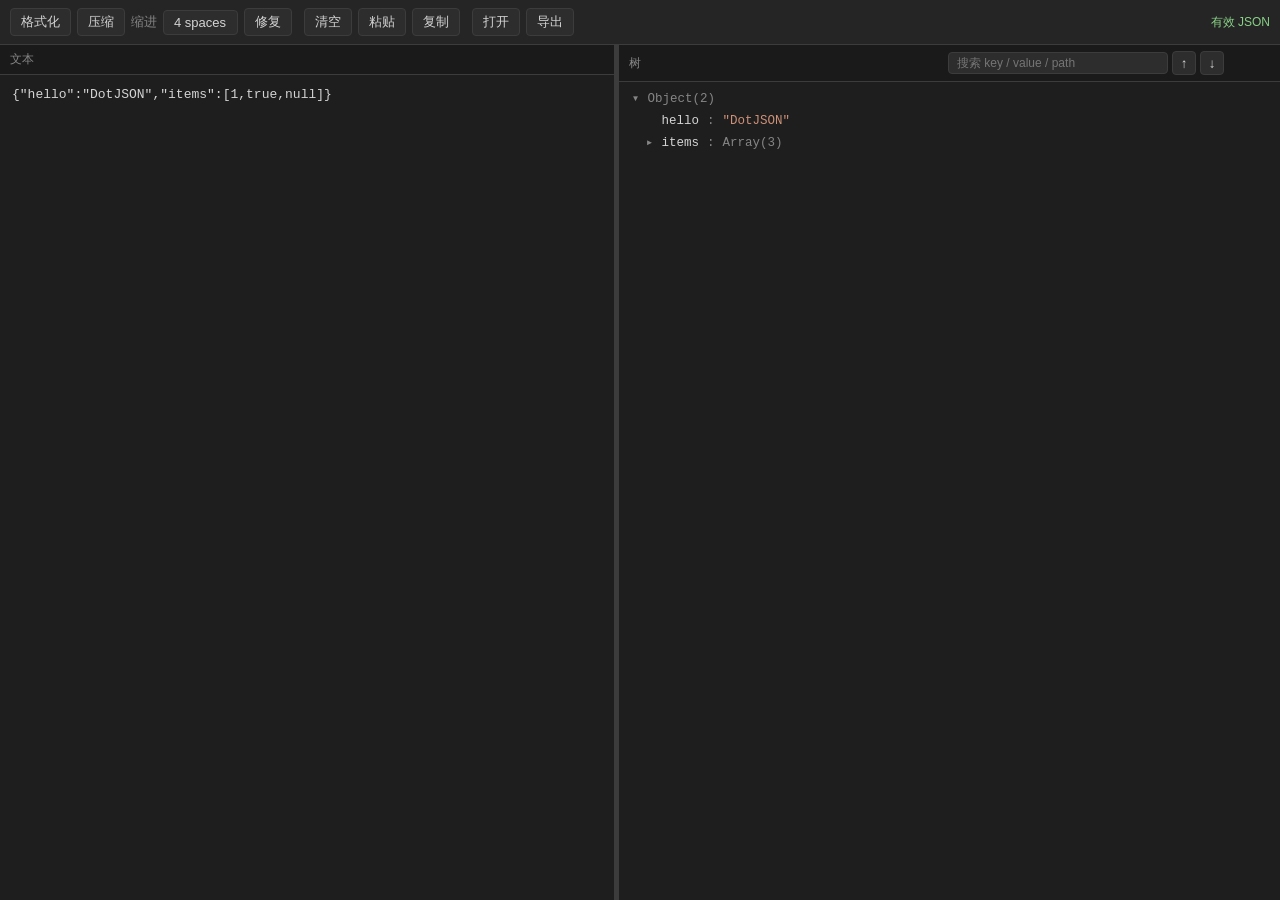
==== utools/index.html @ c89cf210 "feat(utools): 提交已实现的 uTools 插件并更新文档 将本地已完成的 uTools 插件（双面板、格式化/压缩/修复、树浏览与搜索）纳入仓库，并更新根 README 与 utools" ====
<!DOCTYPE html>
<html lang="zh-CN">
<head>
  <meta charset="UTF-8" />
  <meta name="viewport" content="width=device-width, initial-scale=1.0" />
  <title>DotJSON</title>
  <link rel="stylesheet" href="index.css" />
</head>
<body>
  <div id="app">
    <header class="toolbar" role="toolbar">
      <div class="toolbar-group">
        <button type="button" id="btn-format" title="格式化 JSON">格式化</button>
        <button type="button" id="btn-minify" title="压缩 JSON">压缩</button>
        <label class="indent-label" title="缩进">
          缩进
          <select id="indent-select" aria-label="缩进">
            <option value="twoSpaces">2 spaces</option>
            <option value="fourSpaces" selected>4 spaces</option>
            <option value="tab">Tab</option>
          </select>
        </label>
        <button type="button" id="btn-repair" title="尝试修复 Python/AI 风格 JSON">修复</button>
      </div>
      <div class="toolbar-group">
        <button type="button" id="btn-clear" title="清空">清空</button>
        <button type="button" id="btn-paste" title="从剪贴板粘贴并尝试格式化">粘贴</button>
        <button type="button" id="btn-copy" title="复制全文">复制</button>
      </div>
      <div class="toolbar-group">
        <button type="button" id="btn-open" title="打开文件">打开</button>
        <button type="button" id="btn-export" title="导出到文件">导出</button>
      </div>
      <div class="status" id="status" aria-live="polite">就绪</div>
    </header>

    <main class="panes">
      <section class="pane pane-editor" aria-label="文本编辑">
        <div class="pane-header">
          <span>文本</span>
          <span id="file-label" class="file-label"></span>
        </div>
        <textarea
          id="editor"
          spellcheck="false"
          autocomplete="off"
          autocapitalize="off"
          placeholder='粘贴或输入 JSON，例如 {"hello": "world"}'
        ></textarea>
      </section>

      <div class="splitter" id="splitter" title="拖拽调整宽度"></div>

      <section class="pane pane-tree" aria-label="树浏览">
        <div class="pane-header tree-header">
          <span>树</span>
          <div class="tree-search" id="tree-search-bar">
            <input
              id="tree-search"
              type="search"
              placeholder="搜索 key / value / path"
              autocomplete="off"
            />
            <button type="button" id="search-prev" title="上一个">↑</button>
            <button type="button" id="search-next" title="下一个">↓</button>
            <span id="search-count" class="search-count"></span>
          </div>
        </div>
        <div id="tree" class="tree" tabindex="0"></div>
      </section>
    </main>
  </div>

  <ul id="context-menu" class="context-menu" hidden>
    <li data-action="copy-key">Copy Key</li>
    <li data-action="copy-value">Copy Value</li>
    <li data-action="copy-path">Copy JSON Path</li>
  </ul>

  <script src="lib/json-core.js"></script>
  <script src="index.js"></script>
</body>
</html>
---- utools/index.css ----
:root {
  --bg: #1e1e1e;
  --bg-elevated: #252526;
  --bg-hover: #2a2d2e;
  --border: #3c3c3c;
  --text: #d4d4d4;
  --muted: #858585;
  --accent: #0e639c;
  --accent-hover: #1177bb;
  --danger: #f14c4c;
  --string: #ce9178;
  --number: #b5cea8;
  --keyword: #569cd6;
  --match: #5a4a1a;
  --match-active: #9a5a1a;
  --font-mono: "SF Mono", "Menlo", "Consolas", "Liberation Mono", monospace;
  --font-ui: -apple-system, BlinkMacSystemFont, "Segoe UI", "PingFang SC",
    "Hiragino Sans GB", "Microsoft YaHei", sans-serif;
}

* {
  box-sizing: border-box;
}

html,
body {
  margin: 0;
  height: 100%;
  background: var(--bg);
  color: var(--text);
  font-family: var(--font-ui);
  font-size: 13px;
  overflow: hidden;
  user-select: none;
}

#app {
  display: flex;
  flex-direction: column;
  height: 100%;
}

.toolbar {
  display: flex;
  flex-wrap: wrap;
  align-items: center;
  gap: 8px 12px;
  padding: 8px 10px;
  background: var(--bg-elevated);
  border-bottom: 1px solid var(--border);
}

.toolbar-group {
  display: flex;
  align-items: center;
  gap: 6px;
}

.toolbar button,
.indent-label select {
  appearance: none;
  border: 1px solid var(--border);
  background: #2d2d2d;
  color: var(--text);
  border-radius: 4px;
  padding: 4px 10px;
  font: inherit;
  cursor: pointer;
}

.toolbar button:hover,
.indent-label select:hover {
  border-color: #555;
  background: #333;
}

.toolbar button:active {
  background: var(--accent);
  border-color: var(--accent);
}

.indent-label {
  display: inline-flex;
  align-items: center;
  gap: 6px;
  color: var(--muted);
}

.status {
  margin-left: auto;
  color: var(--muted);
  font-size: 12px;
  max-width: 42%;
  overflow: hidden;
  text-overflow: ellipsis;
  white-space: nowrap;
}

.status.is-error {
  color: var(--danger);
}

.status.is-ok {
  color: #89d185;
}

.panes {
  display: flex;
  flex: 1;
  min-height: 0;
}

.pane {
  display: flex;
  flex-direction: column;
  min-width: 160px;
  min-height: 0;
}

.pane-editor {
  width: 48%;
  flex: 0 0 auto;
}

.pane-tree {
  flex: 1;
}

.splitter {
  width: 5px;
  cursor: col-resize;
  background: var(--border);
  flex: 0 0 5px;
}

.splitter:hover {
  background: var(--accent);
}

.pane-header {
  display: flex;
  align-items: center;
  justify-content: space-between;
  gap: 8px;
  padding: 6px 10px;
  border-bottom: 1px solid var(--border);
  color: var(--muted);
  font-size: 12px;
  background: #1a1a1a;
}

.file-label {
  color: var(--text);
  opacity: 0.75;
  overflow: hidden;
  text-overflow: ellipsis;
  white-space: nowrap;
  max-width: 60%;
}

.tree-header {
  gap: 10px;
}

.tree-search {
  display: flex;
  align-items: center;
  gap: 4px;
  flex: 1;
  justify-content: flex-end;
  min-width: 0;
}

.tree-search input {
  flex: 1;
  max-width: 220px;
  min-width: 100px;
  background: #2d2d2d;
  border: 1px solid var(--border);
  color: var(--text);
  border-radius: 4px;
  padding: 3px 8px;
  font: inherit;
  outline: none;
}

.tree-search input:focus {
  border-color: var(--accent);
}

.tree-search button {
  border: 1px solid var(--border);
  background: #2d2d2d;
  color: var(--text);
  border-radius: 4px;
  width: 24px;
  height: 24px;
  padding: 0;
  cursor: pointer;
}

.search-count {
  min-width: 42px;
  text-align: right;
  color: var(--muted);
  font-variant-numeric: tabular-nums;
}

#editor {
  flex: 1;
  width: 100%;
  resize: none;
  border: 0;
  outline: none;
  padding: 10px 12px;
  background: var(--bg);
  color: var(--text);
  font-family: var(--font-mono);
  font-size: 13px;
  line-height: 1.5;
  tab-size: 4;
  user-select: text;
}

.tree {
  flex: 1;
  overflow: auto;
  padding: 6px 0 12px;
  outline: none;
  font-family: var(--font-mono);
  font-size: 12.5px;
  line-height: 1.45;
}

.tree-empty,
.tree-error {
  padding: 16px;
  color: var(--muted);
}

.tree-error {
  color: var(--danger);
  white-space: pre-wrap;
}

.tree-node {
  display: flex;
  align-items: flex-start;
  gap: 4px;
  padding: 2px 8px 2px 0;
  cursor: default;
}

.tree-node:hover {
  background: var(--bg-hover);
}

.tree-node.is-match {
  background: var(--match);
}

.tree-node.is-active-match {
  background: var(--match-active);
}

.tree-node.is-selected {
  outline: 1px solid var(--accent);
  outline-offset: -1px;
}

.tree-twistie {
  width: 16px;
  flex: 0 0 16px;
  text-align: center;
  color: var(--muted);
  cursor: pointer;
  user-select: none;
}

.tree-twistie.is-leaf {
  visibility: hidden;
}

.tree-key {
  color: var(--text);
}

.tree-colon {
  color: var(--muted);
  margin: 0 4px;
}

.tree-value.type-string {
  color: var(--string);
}

.tree-value.type-number {
  color: var(--number);
}

.tree-value.type-boolean,
.tree-value.type-null {
  color: var(--keyword);
}

.tree-value.type-object,
.tree-value.type-array {
  color: var(--muted);
}

.context-menu {
  position: fixed;
  z-index: 1000;
  margin: 0;
  padding: 4px 0;
  list-style: none;
  background: #2d2d2d;
  border: 1px solid var(--border);
  border-radius: 6px;
  box-shadow: 0 8px 24px rgba(0, 0, 0, 0.45);
  min-width: 160px;
}

.context-menu li {
  padding: 6px 14px;
  cursor: pointer;
}

.context-menu li:hover {
  background: var(--accent);
}
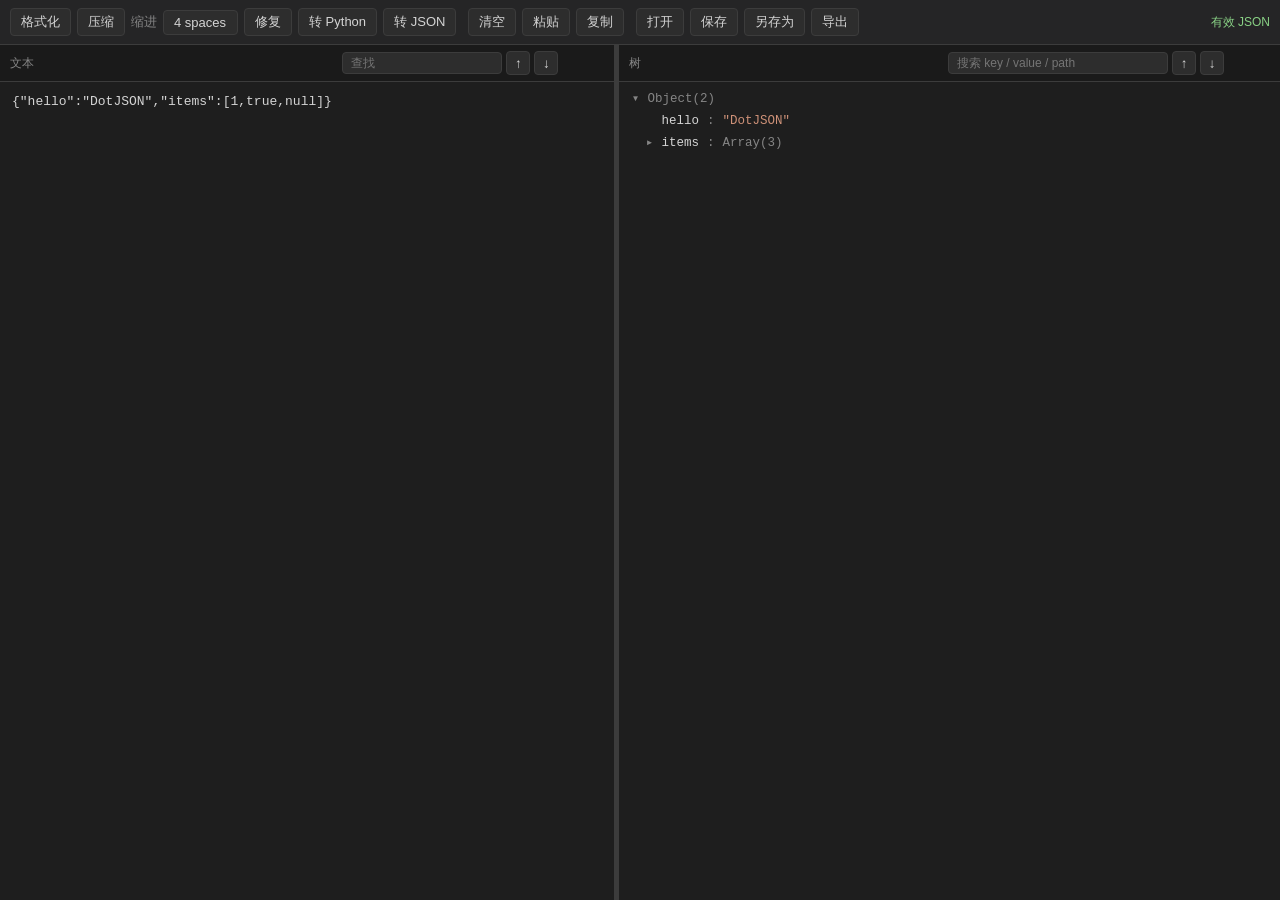
==== commit d302a95a: "feat(utools): P1 single-document edit parity Add save/dirty/save-as, Python↔JSON conversion, tree ex" ====
--- a/utools/index.html
+++ b/utools/index.html
@@ -21,6 +21,8 @@
           </select>
         </label>
         <button type="button" id="btn-repair" title="尝试修复 Python/AI 风格 JSON">修复</button>
+        <button type="button" id="btn-to-python" title="转为 Python 字面量">转 Python</button>
+        <button type="button" id="btn-to-json" title="转为标准 JSON">转 JSON</button>
       </div>
       <div class="toolbar-group">
         <button type="button" id="btn-clear" title="清空">清空</button>
@@ -29,6 +31,8 @@
       </div>
       <div class="toolbar-group">
         <button type="button" id="btn-open" title="打开文件">打开</button>
+        <button type="button" id="btn-save" title="保存">保存</button>
+        <button type="button" id="btn-save-as" title="另存为">另存为</button>
         <button type="button" id="btn-export" title="导出到文件">导出</button>
       </div>
       <div class="status" id="status" aria-live="polite">就绪</div>
@@ -36,9 +40,23 @@
 
     <main class="panes">
       <section class="pane pane-editor" aria-label="文本编辑">
-        <div class="pane-header">
+        <div class="pane-header editor-header">
           <span>文本</span>
-          <span id="file-label" class="file-label"></span>
+          <span class="file-meta">
+            <span id="dirty-mark" class="dirty-mark" hidden>•</span>
+            <span id="file-label" class="file-label"></span>
+          </span>
+          <div class="editor-search" id="editor-search-bar">
+            <input
+              id="editor-search"
+              type="search"
+              placeholder="查找"
+              autocomplete="off"
+            />
+            <button type="button" id="editor-search-prev" title="上一个">↑</button>
+            <button type="button" id="editor-search-next" title="下一个">↓</button>
+            <span id="editor-search-count" class="search-count"></span>
+          </div>
         </div>
         <textarea
           id="editor"
@@ -75,9 +93,15 @@
     <li data-action="copy-key">Copy Key</li>
     <li data-action="copy-value">Copy Value</li>
     <li data-action="copy-path">Copy JSON Path</li>
+    <li data-action="expand-all">Expand All</li>
+    <li data-action="collapse-all">Collapse All</li>
+    <li data-action="delete-node">Delete Node</li>
   </ul>
 
   <script src="lib/json-core.js"></script>
-  <script src="index.js"></script>
+  <script src="lib/python-literal.js"></script>
+  <script src="lib/tree-edit.js"></script>
+  <script src="state/document.js"></script>
+  <script src="app/main.js"></script>
 </body>
 </html>
--- a/utools/index.css
+++ b/utools/index.css
@@ -149,6 +149,21 @@
   background: #1a1a1a;
 }
 
+.file-meta {
+  display: inline-flex;
+  align-items: center;
+  gap: 4px;
+  min-width: 0;
+  max-width: 70%;
+}
+
+.dirty-mark {
+  color: var(--danger);
+  flex: 0 0 auto;
+  font-weight: 700;
+  line-height: 1;
+}
+
 .file-label {
   color: var(--text);
   opacity: 0.75;
@@ -158,11 +173,13 @@
   max-width: 60%;
 }
 
-.tree-header {
+.tree-header,
+.editor-header {
   gap: 10px;
 }
 
-.tree-search {
+.tree-search,
+.editor-search {
   display: flex;
   align-items: center;
   gap: 4px;
@@ -171,7 +188,8 @@
   min-width: 0;
 }
 
-.tree-search input {
+.tree-search input,
+.editor-search input {
   flex: 1;
   max-width: 220px;
   min-width: 100px;
@@ -184,11 +202,13 @@
   outline: none;
 }
 
-.tree-search input:focus {
+.tree-search input:focus,
+.editor-search input:focus {
   border-color: var(--accent);
 }
 
-.tree-search button {
+.tree-search button,
+.editor-search button {
   border: 1px solid var(--border);
   background: #2d2d2d;
   color: var(--text);
@@ -197,6 +217,16 @@
   height: 24px;
   padding: 0;
   cursor: pointer;
+}
+
+.editor-header .file-meta {
+  max-width: 40%;
+  flex: 0 1 auto;
+}
+
+.editor-search input {
+  max-width: 160px;
+  min-width: 80px;
 }
 
 .search-count {
@@ -235,12 +265,9 @@
 .tree-empty,
 .tree-error {
   padding: 16px;
-  color: var(--muted);
-}
-
-.tree-error {
   color: var(--danger);
   white-space: pre-wrap;
+  line-height: 1.5;
 }
 
 .tree-node {
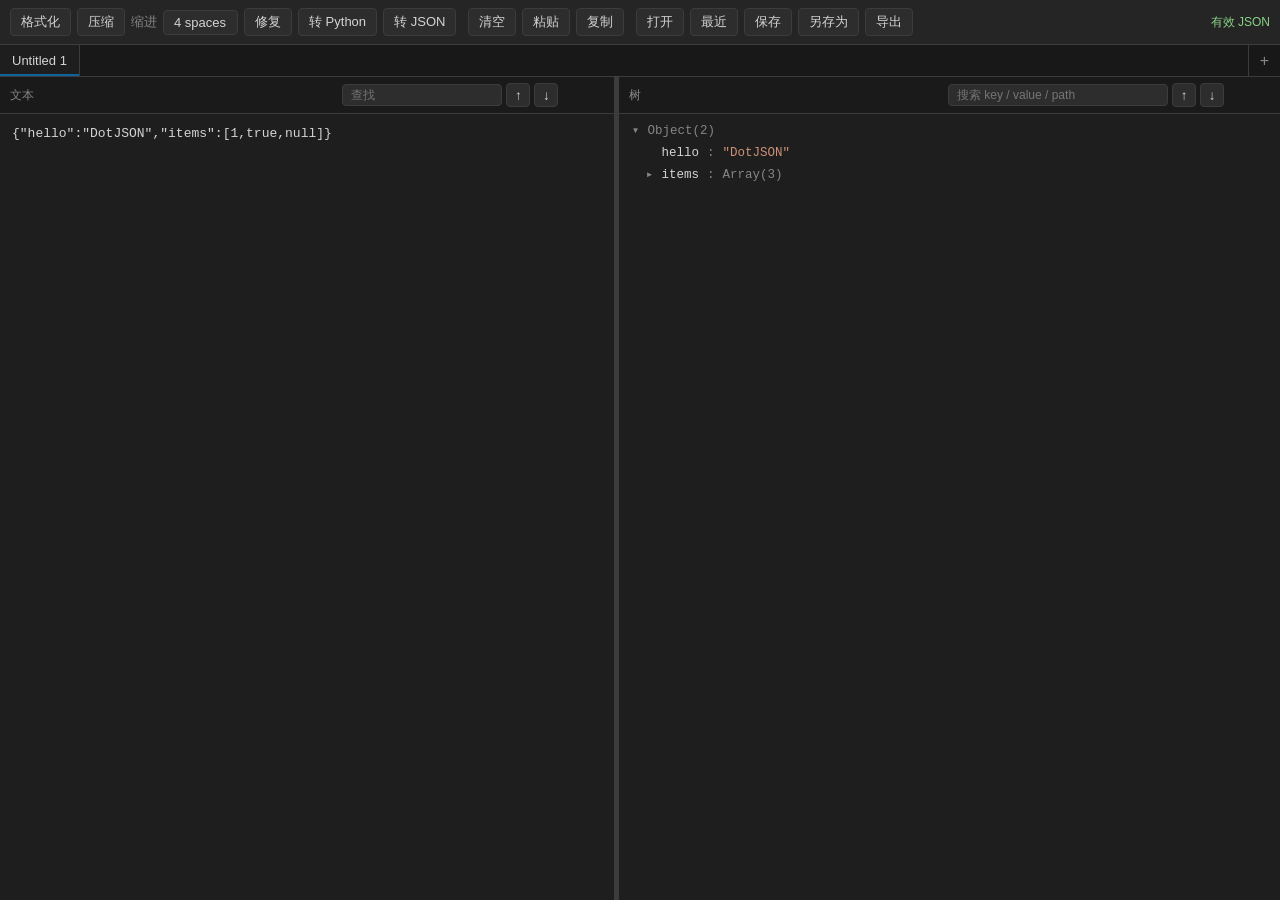
==== commit 9cd081a1: "feat(utools): P2 multi-tab workspace with session and recent files Add a workspace model for up to 2" ====
--- a/utools/index.html
+++ b/utools/index.html
@@ -31,12 +31,18 @@
       </div>
       <div class="toolbar-group">
         <button type="button" id="btn-open" title="打开文件">打开</button>
+        <button type="button" id="btn-recent" title="最近文件">最近</button>
         <button type="button" id="btn-save" title="保存">保存</button>
         <button type="button" id="btn-save-as" title="另存为">另存为</button>
         <button type="button" id="btn-export" title="导出到文件">导出</button>
       </div>
       <div class="status" id="status" aria-live="polite">就绪</div>
     </header>
+
+    <div id="tab-bar" class="tab-bar" role="tablist" aria-label="文档标签">
+      <div id="tab-list" class="tab-list"></div>
+      <button type="button" id="btn-new-tab" class="tab-new" title="新建标签">+</button>
+    </div>
 
     <main class="panes">
       <section class="pane pane-editor" aria-label="文本编辑">
@@ -98,10 +104,19 @@
     <li data-action="delete-node">Delete Node</li>
   </ul>
 
+  <ul id="tab-context-menu" class="context-menu" hidden>
+    <li data-action="duplicate">复制</li>
+    <li data-action="close">关闭</li>
+    <li data-action="close-others">关闭其他</li>
+  </ul>
+
+  <ul id="recent-menu" class="context-menu recent-menu" hidden></ul>
+
   <script src="lib/json-core.js"></script>
   <script src="lib/python-literal.js"></script>
   <script src="lib/tree-edit.js"></script>
   <script src="state/document.js"></script>
+  <script src="state/workspace.js"></script>
   <script src="app/main.js"></script>
 </body>
 </html>
--- a/utools/index.css
+++ b/utools/index.css
@@ -104,6 +104,70 @@
   color: #89d185;
 }
 
+.tab-bar {
+  display: flex;
+  align-items: stretch;
+  gap: 0;
+  min-height: 32px;
+  background: #181818;
+  border-bottom: 1px solid var(--border);
+  flex: 0 0 auto;
+}
+
+.tab-list {
+  display: flex;
+  flex: 1;
+  min-width: 0;
+  overflow-x: auto;
+  overflow-y: hidden;
+}
+
+.tab-item {
+  appearance: none;
+  border: 0;
+  border-right: 1px solid var(--border);
+  background: transparent;
+  color: var(--muted);
+  padding: 6px 12px;
+  font: inherit;
+  cursor: pointer;
+  white-space: nowrap;
+  max-width: 180px;
+  overflow: hidden;
+  text-overflow: ellipsis;
+  flex: 0 0 auto;
+}
+
+.tab-item:hover {
+  background: var(--bg-hover);
+  color: var(--text);
+}
+
+.tab-item.is-active {
+  background: var(--bg);
+  color: var(--text);
+  box-shadow: inset 0 -2px 0 var(--accent);
+}
+
+.tab-new {
+  appearance: none;
+  border: 0;
+  border-left: 1px solid var(--border);
+  background: transparent;
+  color: var(--muted);
+  width: 32px;
+  flex: 0 0 32px;
+  font: inherit;
+  font-size: 16px;
+  line-height: 1;
+  cursor: pointer;
+}
+
+.tab-new:hover {
+  background: var(--bg-hover);
+  color: var(--text);
+}
+
 .panes {
   display: flex;
   flex: 1;
@@ -356,3 +420,28 @@
 .context-menu li:hover {
   background: var(--accent);
 }
+
+.recent-menu {
+  min-width: 220px;
+  max-width: min(480px, calc(100vw - 16px));
+  max-height: min(360px, calc(100vh - 48px));
+  overflow: auto;
+}
+
+.recent-menu li {
+  white-space: nowrap;
+  overflow: hidden;
+  text-overflow: ellipsis;
+  font-family: var(--font-mono);
+  font-size: 12px;
+}
+
+.recent-menu li.is-empty {
+  color: var(--muted);
+  cursor: default;
+  font-family: var(--font-ui);
+}
+
+.recent-menu li.is-empty:hover {
+  background: transparent;
+}
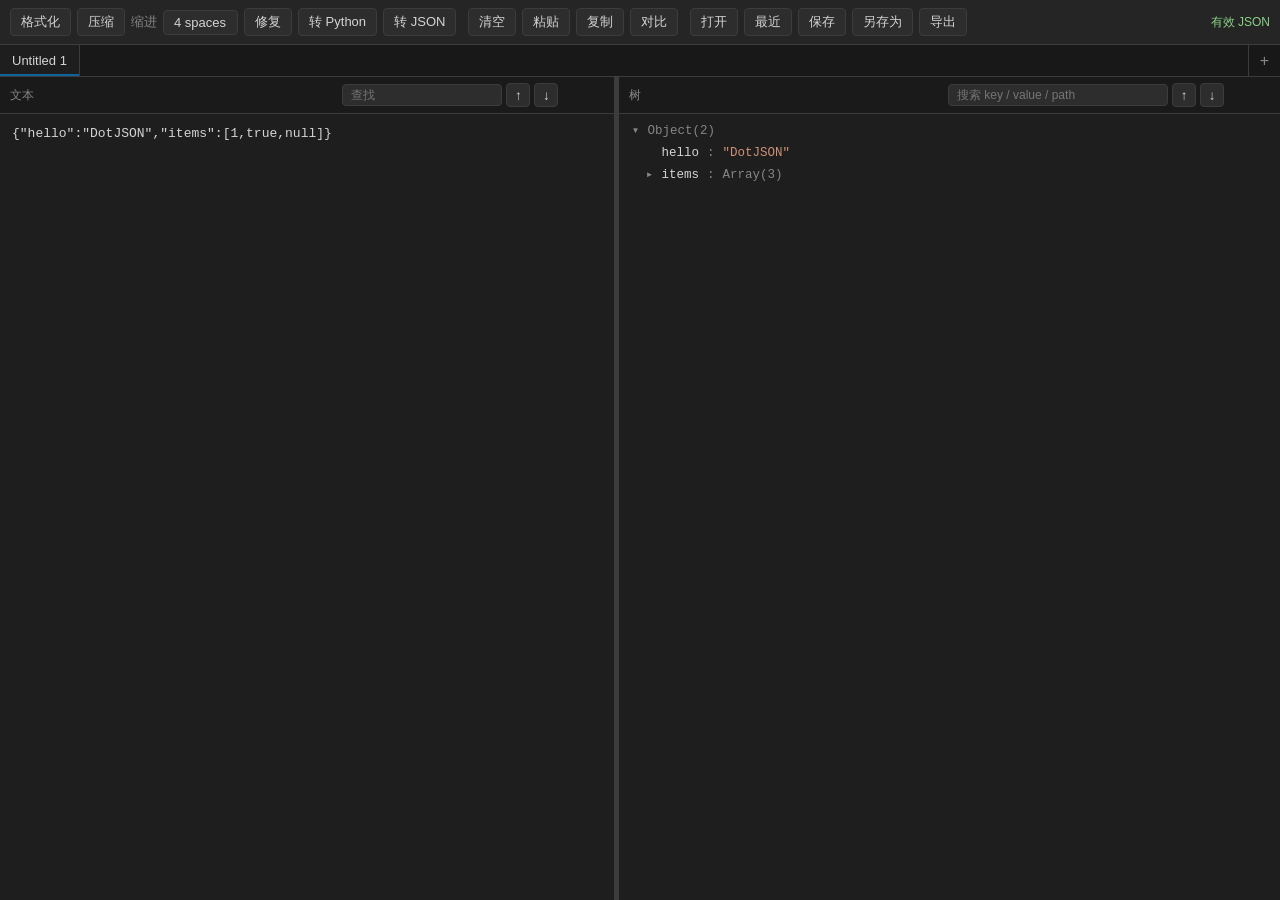
==== commit bc59d509: "feat(utools): P3 Diff panel with JSON path-aware comparison Add DotJSONDiff-compatible lib, left/rig" ====
--- a/utools/index.html
+++ b/utools/index.html
@@ -28,6 +28,7 @@
         <button type="button" id="btn-clear" title="清空">清空</button>
         <button type="button" id="btn-paste" title="从剪贴板粘贴并尝试格式化">粘贴</button>
         <button type="button" id="btn-copy" title="复制全文">复制</button>
+        <button type="button" id="btn-diff" title="JSON 对比">对比</button>
       </div>
       <div class="toolbar-group">
         <button type="button" id="btn-open" title="打开文件">打开</button>
@@ -112,7 +113,66 @@
 
   <ul id="recent-menu" class="context-menu recent-menu" hidden></ul>
 
+  <div id="diff-panel" class="diff-panel" hidden>
+    <div class="diff-panel-inner">
+      <div class="diff-panel-header">
+        <span>JSON 对比</span>
+        <button type="button" id="diff-close" title="关闭">关闭</button>
+      </div>
+      <div class="diff-sources">
+        <div class="diff-side">
+          <div class="diff-side-toolbar">
+            <label>
+              左
+              <select id="diff-left-select" aria-label="左侧来源标签"></select>
+            </label>
+            <button type="button" id="diff-left-current" title="使用当前标签">用当前标签</button>
+          </div>
+          <textarea
+            id="diff-left-text"
+            class="diff-text"
+            spellcheck="false"
+            autocomplete="off"
+            placeholder="左侧 JSON"
+          ></textarea>
+        </div>
+        <div class="diff-side">
+          <div class="diff-side-toolbar">
+            <label>
+              右
+              <select id="diff-right-select" aria-label="右侧来源标签"></select>
+            </label>
+            <button type="button" id="diff-right-current" title="使用当前标签">用当前标签</button>
+          </div>
+          <textarea
+            id="diff-right-text"
+            class="diff-text"
+            spellcheck="false"
+            autocomplete="off"
+            placeholder="右侧 JSON"
+          ></textarea>
+        </div>
+      </div>
+      <div class="diff-rows-wrap">
+        <div class="diff-rows-header">
+          <span class="diff-col-path">path</span>
+          <span class="diff-col-kind">kind</span>
+          <span class="diff-col-left">左</span>
+          <span class="diff-col-right">右</span>
+        </div>
+        <div id="diff-rows" class="diff-rows" role="listbox" aria-label="差异列表"></div>
+      </div>
+      <div class="diff-actions">
+        <button type="button" id="diff-apply-left" title="将选中差异应用到左">应用到左</button>
+        <button type="button" id="diff-apply-right" title="将选中差异应用到右">应用到右</button>
+        <button type="button" id="diff-apply-all-left" title="将全部差异应用到左">全部到左</button>
+        <button type="button" id="diff-apply-all-right" title="将全部差异应用到右">全部到右</button>
+      </div>
+    </div>
+  </div>
+
   <script src="lib/json-core.js"></script>
+  <script src="lib/json-diff.js"></script>
   <script src="lib/python-literal.js"></script>
   <script src="lib/tree-edit.js"></script>
   <script src="state/document.js"></script>
--- a/utools/index.css
+++ b/utools/index.css
@@ -445,3 +445,214 @@
 .recent-menu li.is-empty:hover {
   background: transparent;
 }
+
+.diff-panel {
+  position: fixed;
+  inset: 0;
+  z-index: 900;
+  display: flex;
+  align-items: stretch;
+  justify-content: center;
+  padding: 24px;
+  background: rgba(0, 0, 0, 0.45);
+}
+
+.diff-panel[hidden] {
+  display: none;
+}
+
+.diff-panel-inner {
+  display: flex;
+  flex-direction: column;
+  width: min(1100px, 100%);
+  max-height: 100%;
+  background: var(--bg-elevated);
+  border: 1px solid var(--border);
+  border-radius: 8px;
+  overflow: hidden;
+  box-shadow: 0 12px 40px rgba(0, 0, 0, 0.5);
+}
+
+.diff-panel-header {
+  display: flex;
+  align-items: center;
+  justify-content: space-between;
+  gap: 12px;
+  padding: 10px 12px;
+  border-bottom: 1px solid var(--border);
+  color: var(--text);
+  font-weight: 600;
+}
+
+.diff-panel-header button,
+.diff-side-toolbar button,
+.diff-actions button {
+  appearance: none;
+  border: 1px solid var(--border);
+  background: #2d2d2d;
+  color: var(--text);
+  border-radius: 4px;
+  padding: 4px 10px;
+  font: inherit;
+  cursor: pointer;
+}
+
+.diff-panel-header button:hover,
+.diff-side-toolbar button:hover,
+.diff-actions button:hover {
+  border-color: #555;
+  background: #333;
+}
+
+.diff-sources {
+  display: flex;
+  gap: 8px;
+  min-height: 180px;
+  max-height: 36%;
+  padding: 8px 10px 0;
+  flex: 0 0 auto;
+}
+
+.diff-side {
+  display: flex;
+  flex-direction: column;
+  flex: 1;
+  min-width: 0;
+  gap: 6px;
+}
+
+.diff-side-toolbar {
+  display: flex;
+  align-items: center;
+  gap: 6px;
+  color: var(--muted);
+  font-size: 12px;
+}
+
+.diff-side-toolbar label {
+  display: inline-flex;
+  align-items: center;
+  gap: 6px;
+  min-width: 0;
+}
+
+.diff-side-toolbar select {
+  appearance: none;
+  border: 1px solid var(--border);
+  background: #2d2d2d;
+  color: var(--text);
+  border-radius: 4px;
+  padding: 3px 8px;
+  font: inherit;
+  max-width: 180px;
+}
+
+.diff-text {
+  flex: 1;
+  min-height: 120px;
+  resize: none;
+  border: 1px solid var(--border);
+  border-radius: 4px;
+  outline: none;
+  padding: 8px 10px;
+  background: var(--bg);
+  color: var(--text);
+  font-family: var(--font-mono);
+  font-size: 12px;
+  line-height: 1.45;
+  tab-size: 4;
+  user-select: text;
+}
+
+.diff-text:focus {
+  border-color: var(--accent);
+}
+
+.diff-rows-wrap {
+  display: flex;
+  flex-direction: column;
+  flex: 1;
+  min-height: 140px;
+  margin: 8px 10px 0;
+  border: 1px solid var(--border);
+  border-radius: 4px;
+  overflow: hidden;
+  background: var(--bg);
+}
+
+.diff-rows-header,
+.diff-row {
+  display: grid;
+  grid-template-columns: minmax(100px, 1.2fr) 72px 1fr 1fr;
+  gap: 8px;
+  padding: 6px 10px;
+  font-family: var(--font-mono);
+  font-size: 12px;
+  align-items: start;
+}
+
+.diff-rows-header {
+  background: #1a1a1a;
+  color: var(--muted);
+  border-bottom: 1px solid var(--border);
+  font-family: var(--font-ui);
+}
+
+.diff-rows {
+  flex: 1;
+  overflow: auto;
+}
+
+.diff-row {
+  border-bottom: 1px solid #2a2a2a;
+  cursor: pointer;
+  color: var(--text);
+}
+
+.diff-row:hover {
+  background: var(--bg-hover);
+}
+
+.diff-row.is-selected {
+  outline: 1px solid var(--accent);
+  outline-offset: -1px;
+  background: #243447;
+}
+
+.diff-row .diff-col-kind {
+  text-transform: lowercase;
+  color: var(--keyword);
+}
+
+.diff-row[data-kind="add"] .diff-col-kind {
+  color: #89d185;
+}
+
+.diff-row[data-kind="remove"] .diff-col-kind {
+  color: var(--danger);
+}
+
+.diff-row[data-kind="change"] .diff-col-kind {
+  color: #dcdcaa;
+}
+
+.diff-col-left,
+.diff-col-right {
+  overflow: hidden;
+  text-overflow: ellipsis;
+  white-space: nowrap;
+  color: var(--muted);
+}
+
+.diff-rows-empty {
+  padding: 16px;
+  color: var(--muted);
+}
+
+.diff-actions {
+  display: flex;
+  flex-wrap: wrap;
+  gap: 6px;
+  padding: 10px 12px;
+  border-top: 1px solid var(--border);
+}
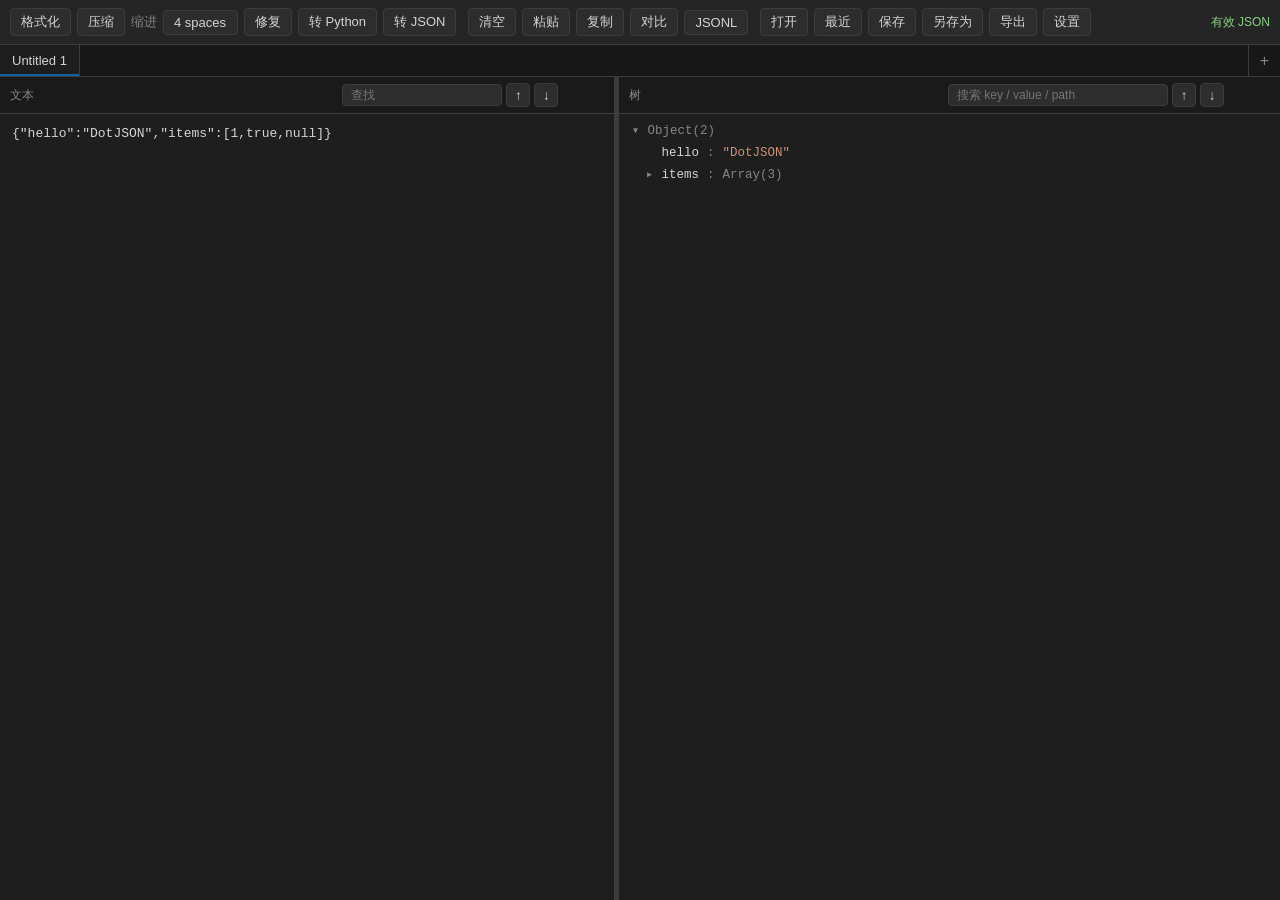
==== commit c8053433: "feat(utools): P4 JSONL browsing and default-indent settings Add JSONL preparser/UI, persist jsonlMod" ====
--- a/utools/index.html
+++ b/utools/index.html
@@ -29,6 +29,7 @@
         <button type="button" id="btn-paste" title="从剪贴板粘贴并尝试格式化">粘贴</button>
         <button type="button" id="btn-copy" title="复制全文">复制</button>
         <button type="button" id="btn-diff" title="JSON 对比">对比</button>
+        <button type="button" id="btn-jsonl" title="按 JSONL 浏览当前文本">JSONL</button>
       </div>
       <div class="toolbar-group">
         <button type="button" id="btn-open" title="打开文件">打开</button>
@@ -36,6 +37,7 @@
         <button type="button" id="btn-save" title="保存">保存</button>
         <button type="button" id="btn-save-as" title="另存为">另存为</button>
         <button type="button" id="btn-export" title="导出到文件">导出</button>
+        <button type="button" id="btn-settings" title="设置">设置</button>
       </div>
       <div class="status" id="status" aria-live="polite">就绪</div>
     </header>
@@ -65,6 +67,12 @@
             <span id="editor-search-count" class="search-count"></span>
           </div>
         </div>
+        <div id="jsonl-bar" class="jsonl-bar" hidden>
+          <button type="button" id="jsonl-prev" title="上一条">上一条</button>
+          <span id="jsonl-pos" class="jsonl-pos">0 / 0</span>
+          <button type="button" id="jsonl-next" title="下一条">下一条</button>
+          <button type="button" id="jsonl-exit" title="退出 JSONL 浏览">退出浏览</button>
+        </div>
         <textarea
           id="editor"
           spellcheck="false"
@@ -91,6 +99,7 @@
             <span id="search-count" class="search-count"></span>
           </div>
         </div>
+        <div id="jsonl-list" class="jsonl-list" hidden></div>
         <div id="tree" class="tree" tabindex="0"></div>
       </section>
     </main>
@@ -113,6 +122,22 @@
 
   <ul id="recent-menu" class="context-menu recent-menu" hidden></ul>
 
+  <div id="settings-panel" class="settings-panel" hidden>
+    <div class="settings-card" role="dialog" aria-label="设置">
+      <h2>设置</h2>
+      <label class="settings-field">
+        默认缩进
+        <select id="settings-default-indent" aria-label="默认缩进">
+          <option value="twoSpaces">2 spaces</option>
+          <option value="fourSpaces">4 spaces</option>
+          <option value="tab">Tab</option>
+        </select>
+      </label>
+      <p class="settings-hint">仅影响新建标签，不改变已打开文档。</p>
+      <button type="button" id="settings-close">关闭</button>
+    </div>
+  </div>
+
   <div id="diff-panel" class="diff-panel" hidden>
     <div class="diff-panel-inner">
       <div class="diff-panel-header">
@@ -173,9 +198,11 @@
 
   <script src="lib/json-core.js"></script>
   <script src="lib/json-diff.js"></script>
+  <script src="lib/jsonl.js"></script>
   <script src="lib/python-literal.js"></script>
   <script src="lib/tree-edit.js"></script>
   <script src="state/document.js"></script>
+  <script src="state/preferences.js"></script>
   <script src="state/workspace.js"></script>
   <script src="app/main.js"></script>
 </body>
--- a/utools/index.css
+++ b/utools/index.css
@@ -188,6 +188,12 @@
 
 .pane-tree {
   flex: 1;
+  min-width: 0;
+}
+
+.pane-tree .tree {
+  flex: 1;
+  min-height: 0;
 }
 
 .splitter {
@@ -656,3 +662,113 @@
   padding: 10px 12px;
   border-top: 1px solid var(--border);
 }
+
+.jsonl-bar {
+  display: flex;
+  align-items: center;
+  gap: 8px;
+  padding: 6px 10px;
+  border-bottom: 1px solid var(--border);
+  background: var(--panel);
+  flex-shrink: 0;
+}
+
+.jsonl-bar[hidden] {
+  display: none !important;
+}
+
+.jsonl-pos {
+  color: var(--muted);
+  font-variant-numeric: tabular-nums;
+  min-width: 4.5em;
+  text-align: center;
+}
+
+.jsonl-list {
+  max-height: 160px;
+  overflow: auto;
+  border-bottom: 1px solid var(--border);
+  background: var(--bg);
+  flex-shrink: 0;
+  font-family: var(--mono);
+  font-size: 12px;
+}
+
+.jsonl-list[hidden] {
+  display: none !important;
+}
+
+.jsonl-list-item {
+  display: block;
+  width: 100%;
+  text-align: left;
+  border: 0;
+  border-bottom: 1px solid var(--border);
+  background: transparent;
+  color: var(--text);
+  padding: 4px 8px;
+  cursor: pointer;
+  white-space: nowrap;
+  overflow: hidden;
+  text-overflow: ellipsis;
+}
+
+.jsonl-list-item:hover {
+  background: var(--hover);
+}
+
+.jsonl-list-item.is-active {
+  background: var(--selection);
+}
+
+.jsonl-list-item.is-invalid {
+  color: var(--danger);
+}
+
+.settings-panel {
+  position: fixed;
+  inset: 0;
+  z-index: 40;
+  display: flex;
+  align-items: center;
+  justify-content: center;
+  background: rgba(0, 0, 0, 0.45);
+}
+
+.settings-panel[hidden] {
+  display: none !important;
+}
+
+.settings-card {
+  width: min(360px, calc(100vw - 32px));
+  background: var(--panel);
+  border: 1px solid var(--border);
+  border-radius: 8px;
+  padding: 16px 18px;
+  box-shadow: 0 8px 28px rgba(0, 0, 0, 0.35);
+}
+
+.settings-card h2 {
+  margin: 0 0 12px;
+  font-size: 16px;
+  font-weight: 600;
+}
+
+.settings-field {
+  display: flex;
+  flex-direction: column;
+  gap: 6px;
+  font-size: 13px;
+  color: var(--text);
+}
+
+.settings-field select {
+  max-width: 100%;
+}
+
+.settings-hint {
+  margin: 10px 0 14px;
+  font-size: 12px;
+  color: var(--muted);
+  line-height: 1.4;
+}
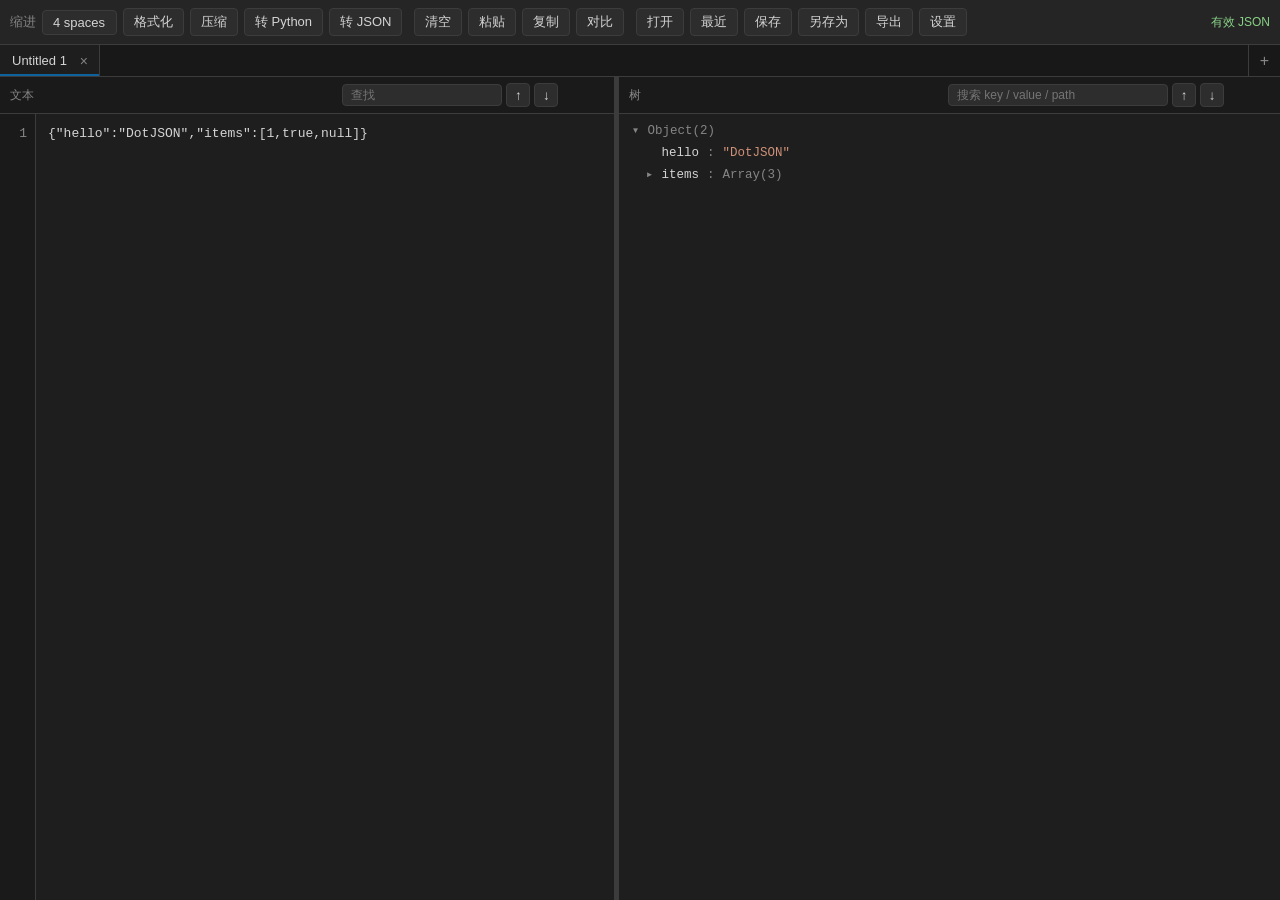
==== commit 14631e83: "polish(utools): 打磨设置、JSONL 手风琴与编辑体验 完善自动格式化覆盖搜索框载入，设置改为显式保存；JSONL 用手风琴展开树；输入时不再跳错行，格式化失败才定位，并补上行号。  " ====
--- a/utools/index.html
+++ b/utools/index.html
@@ -10,8 +10,6 @@
   <div id="app">
     <header class="toolbar" role="toolbar">
       <div class="toolbar-group">
-        <button type="button" id="btn-format" title="格式化 JSON">格式化</button>
-        <button type="button" id="btn-minify" title="压缩 JSON">压缩</button>
         <label class="indent-label" title="缩进">
           缩进
           <select id="indent-select" aria-label="缩进">
@@ -20,7 +18,8 @@
             <option value="tab">Tab</option>
           </select>
         </label>
-        <button type="button" id="btn-repair" title="尝试修复 Python/AI 风格 JSON">修复</button>
+        <button type="button" id="btn-format" title="格式化 JSON（无效时会尝试修复）">格式化</button>
+        <button type="button" id="btn-minify" title="压缩 JSON">压缩</button>
         <button type="button" id="btn-to-python" title="转为 Python 字面量">转 Python</button>
         <button type="button" id="btn-to-json" title="转为标准 JSON">转 JSON</button>
       </div>
@@ -29,7 +28,6 @@
         <button type="button" id="btn-paste" title="从剪贴板粘贴并尝试格式化">粘贴</button>
         <button type="button" id="btn-copy" title="复制全文">复制</button>
         <button type="button" id="btn-diff" title="JSON 对比">对比</button>
-        <button type="button" id="btn-jsonl" title="按 JSONL 浏览当前文本">JSONL</button>
       </div>
       <div class="toolbar-group">
         <button type="button" id="btn-open" title="打开文件">打开</button>
@@ -68,18 +66,30 @@
           </div>
         </div>
         <div id="jsonl-bar" class="jsonl-bar" hidden>
-          <button type="button" id="jsonl-prev" title="上一条">上一条</button>
-          <span id="jsonl-pos" class="jsonl-pos">0 / 0</span>
-          <button type="button" id="jsonl-next" title="下一条">下一条</button>
-          <button type="button" id="jsonl-exit" title="退出 JSONL 浏览">退出浏览</button>
-        </div>
-        <textarea
-          id="editor"
-          spellcheck="false"
-          autocomplete="off"
-          autocapitalize="off"
-          placeholder='粘贴或输入 JSON，例如 {"hello": "world"}'
-        ></textarea>
+          <div id="jsonl-browse-controls" class="jsonl-browse-controls">
+            <button type="button" id="jsonl-prev" title="上一条">上一条</button>
+            <span id="jsonl-pos" class="jsonl-pos">0 / 0</span>
+            <button type="button" id="jsonl-next" title="下一条">下一条</button>
+            <button type="button" id="jsonl-exit" title="退出逐条浏览，在编辑器中显示完整 JSONL 文件">整文件编辑</button>
+          </div>
+          <div id="jsonl-full-controls" class="jsonl-full-controls" hidden>
+            <span class="jsonl-full-hint">当前为 JSONL 整文件编辑（多行无法作为单个 JSON 解析）</span>
+            <button type="button" id="jsonl-enter" title="按行进入逐条浏览">逐条浏览</button>
+          </div>
+        </div>
+        <div class="editor-shell">
+          <div id="editor-gutter" class="editor-gutter" aria-hidden="true"></div>
+          <div class="editor-main">
+            <pre id="editor-highlight" class="editor-highlight" aria-hidden="true"></pre>
+            <textarea
+              id="editor"
+              spellcheck="false"
+              autocomplete="off"
+              autocapitalize="off"
+              placeholder='粘贴或输入 JSON，例如 {"hello": "world"}'
+            ></textarea>
+          </div>
+        </div>
       </section>
 
       <div class="splitter" id="splitter" title="拖拽调整宽度"></div>
@@ -99,8 +109,10 @@
             <span id="search-count" class="search-count"></span>
           </div>
         </div>
-        <div id="jsonl-list" class="jsonl-list" hidden></div>
-        <div id="tree" class="tree" tabindex="0"></div>
+        <div id="jsonl-accordion" class="jsonl-accordion" hidden></div>
+        <div id="tree-host" class="tree-host">
+          <div id="tree" class="tree" tabindex="0"></div>
+        </div>
       </section>
     </main>
   </div>
@@ -123,8 +135,11 @@
   <ul id="recent-menu" class="context-menu recent-menu" hidden></ul>
 
   <div id="settings-panel" class="settings-panel" hidden>
-    <div class="settings-card" role="dialog" aria-label="设置">
-      <h2>设置</h2>
+    <div class="settings-card" role="dialog" aria-label="设置" aria-modal="true">
+      <div class="settings-card-header">
+        <h2>设置</h2>
+        <button type="button" id="settings-dismiss" class="settings-dismiss" title="不保存并关闭" aria-label="不保存并关闭">×</button>
+      </div>
       <label class="settings-field">
         默认缩进
         <select id="settings-default-indent" aria-label="默认缩进">
@@ -134,7 +149,14 @@
         </select>
       </label>
       <p class="settings-hint">仅影响新建标签，不改变已打开文档。</p>
-      <button type="button" id="settings-close">关闭</button>
+      <label class="settings-toggle">
+        <input type="checkbox" id="settings-auto-format" checked />
+        <span>自动格式化</span>
+      </label>
+      <p class="settings-hint">开启后，粘贴、打开文件与从 uTools 搜索框载入时会自动格式化内容。</p>
+      <div class="settings-card-footer">
+        <button type="button" id="settings-save-close">保存并关闭</button>
+      </div>
     </div>
   </div>
 
--- a/utools/index.css
+++ b/utools/index.css
@@ -128,14 +128,15 @@
   border-right: 1px solid var(--border);
   background: transparent;
   color: var(--muted);
-  padding: 6px 12px;
+  padding: 0;
   font: inherit;
   cursor: pointer;
   white-space: nowrap;
-  max-width: 180px;
-  overflow: hidden;
-  text-overflow: ellipsis;
+  max-width: 200px;
   flex: 0 0 auto;
+  display: inline-flex;
+  align-items: center;
+  gap: 2px;
 }
 
 .tab-item:hover {
@@ -147,6 +148,35 @@
   background: var(--bg);
   color: var(--text);
   box-shadow: inset 0 -2px 0 var(--accent);
+}
+
+.tab-label {
+  padding: 6px 4px 6px 12px;
+  overflow: hidden;
+  text-overflow: ellipsis;
+  max-width: 160px;
+}
+
+.tab-close {
+  appearance: none;
+  border: 0;
+  background: transparent;
+  color: inherit;
+  width: 22px;
+  height: 22px;
+  margin-right: 4px;
+  border-radius: 4px;
+  font: inherit;
+  font-size: 14px;
+  line-height: 1;
+  cursor: pointer;
+  flex: 0 0 auto;
+  opacity: 0.55;
+}
+
+.tab-close:hover {
+  opacity: 1;
+  background: rgba(255, 255, 255, 0.08);
 }
 
 .tab-new {
@@ -189,6 +219,19 @@
 .pane-tree {
   flex: 1;
   min-width: 0;
+  min-height: 0;
+}
+
+.tree-host {
+  flex: 1;
+  min-height: 0;
+  display: flex;
+  flex-direction: column;
+  overflow: hidden;
+}
+
+.tree-host[hidden] {
+  display: none !important;
 }
 
 .pane-tree .tree {
@@ -306,19 +349,83 @@
   font-variant-numeric: tabular-nums;
 }
 
+.editor-shell {
+  display: flex;
+  flex: 1;
+  min-height: 0;
+  width: 100%;
+  overflow: hidden;
+  background: var(--bg);
+}
+
+.editor-gutter {
+  flex: 0 0 auto;
+  min-width: 36px;
+  padding: 10px 8px 10px 10px;
+  margin: 0;
+  border-right: 1px solid var(--border);
+  background: #1a1a1a;
+  color: var(--muted);
+  font-family: var(--font-mono);
+  font-size: 13px;
+  line-height: 1.5;
+  text-align: right;
+  white-space: pre;
+  overflow: hidden;
+  user-select: none;
+  box-sizing: border-box;
+}
+
+.editor-main {
+  position: relative;
+  flex: 1;
+  min-width: 0;
+  min-height: 0;
+}
+
+.editor-highlight,
 #editor {
-  flex: 1;
+  position: absolute;
+  inset: 0;
+  margin: 0;
   width: 100%;
+  height: 100%;
   resize: none;
   border: 0;
   outline: none;
   padding: 10px 12px;
-  background: var(--bg);
-  color: var(--text);
   font-family: var(--font-mono);
   font-size: 13px;
   line-height: 1.5;
   tab-size: 4;
+  white-space: pre;
+  overflow: auto;
+  box-sizing: border-box;
+}
+
+.editor-highlight {
+  z-index: 0;
+  background: var(--bg);
+  color: transparent;
+  pointer-events: none;
+  overflow: hidden;
+}
+
+.editor-highlight mark {
+  color: transparent;
+  background: rgba(90, 74, 26, 0.85);
+  border-radius: 2px;
+}
+
+.editor-highlight mark.is-active {
+  background: rgba(154, 90, 26, 0.95);
+}
+
+#editor {
+  z-index: 1;
+  background: transparent;
+  color: var(--text);
+  caret-color: var(--text);
   user-select: text;
 }
 
@@ -669,12 +776,36 @@
   gap: 8px;
   padding: 6px 10px;
   border-bottom: 1px solid var(--border);
-  background: var(--panel);
+  background: #252526;
   flex-shrink: 0;
 }
 
 .jsonl-bar[hidden] {
   display: none !important;
+}
+
+.jsonl-browse-controls,
+.jsonl-full-controls {
+  display: flex;
+  align-items: center;
+  gap: 8px;
+  flex: 1;
+  min-width: 0;
+}
+
+.jsonl-browse-controls[hidden],
+.jsonl-full-controls[hidden] {
+  display: none !important;
+}
+
+.jsonl-full-hint {
+  color: var(--muted);
+  font-size: 12px;
+  flex: 1;
+  min-width: 0;
+  overflow: hidden;
+  text-overflow: ellipsis;
+  white-space: nowrap;
 }
 
 .jsonl-pos {
@@ -684,45 +815,93 @@
   text-align: center;
 }
 
-.jsonl-list {
-  max-height: 160px;
+.jsonl-accordion {
+  flex: 1;
+  min-height: 0;
   overflow: auto;
+  display: flex;
+  flex-direction: column;
+  background: var(--bg);
+  font-family: var(--font-mono);
+  font-size: 12px;
+}
+
+.jsonl-accordion[hidden] {
+  display: none !important;
+}
+
+.jsonl-acc-item {
+  display: flex;
+  flex-direction: column;
   border-bottom: 1px solid var(--border);
-  background: var(--bg);
-  flex-shrink: 0;
-  font-family: var(--mono);
-  font-size: 12px;
-}
-
-.jsonl-list[hidden] {
-  display: none !important;
-}
-
-.jsonl-list-item {
-  display: block;
+  flex: 0 0 auto;
+  min-height: 0;
+}
+
+.jsonl-acc-item.is-open {
+  flex: 1 1 auto;
+}
+
+.jsonl-acc-header {
+  appearance: none;
+  display: flex;
+  align-items: center;
+  gap: 6px;
   width: 100%;
   text-align: left;
   border: 0;
-  border-bottom: 1px solid var(--border);
-  background: transparent;
-  color: var(--text);
-  padding: 4px 8px;
-  cursor: pointer;
+  background: #252526;
+  color: var(--text);
+  padding: 6px 10px;
+  cursor: pointer;
+  font: inherit;
+  font-family: var(--font-mono);
+  font-size: 12px;
+}
+
+.jsonl-acc-header:hover {
+  background: var(--bg-hover);
+}
+
+.jsonl-acc-item.is-open > .jsonl-acc-header {
+  background: #2a2d2e;
+  box-shadow: inset 3px 0 0 var(--accent);
+}
+
+.jsonl-acc-header.is-invalid {
+  color: var(--danger);
+}
+
+.jsonl-acc-twistie {
+  flex: 0 0 auto;
+  width: 1em;
+  color: var(--muted);
+}
+
+.jsonl-acc-title {
+  flex: 1;
+  min-width: 0;
+  overflow: hidden;
+  text-overflow: ellipsis;
   white-space: nowrap;
-  overflow: hidden;
-  text-overflow: ellipsis;
-}
-
-.jsonl-list-item:hover {
-  background: var(--hover);
-}
-
-.jsonl-list-item.is-active {
-  background: var(--selection);
-}
-
-.jsonl-list-item.is-invalid {
-  color: var(--danger);
+}
+
+.jsonl-acc-body {
+  display: none;
+  flex: 1;
+  min-height: 0;
+  overflow: hidden;
+  border-top: 1px solid var(--border);
+}
+
+.jsonl-acc-item.is-open > .jsonl-acc-body {
+  display: flex;
+  flex-direction: column;
+}
+
+.jsonl-acc-body .tree {
+  flex: 1;
+  min-height: 120px;
 }
 
 .settings-panel {
@@ -732,7 +911,7 @@
   display: flex;
   align-items: center;
   justify-content: center;
-  background: rgba(0, 0, 0, 0.45);
+  background: rgba(0, 0, 0, 0.55);
 }
 
 .settings-panel[hidden] {
@@ -741,17 +920,32 @@
 
 .settings-card {
   width: min(360px, calc(100vw - 32px));
-  background: var(--panel);
+  background: #2d2d2d;
+  color: var(--text);
   border: 1px solid var(--border);
   border-radius: 8px;
   padding: 16px 18px;
-  box-shadow: 0 8px 28px rgba(0, 0, 0, 0.35);
+  box-shadow: 0 8px 28px rgba(0, 0, 0, 0.45);
+}
+
+.settings-card-header {
+  display: flex;
+  align-items: center;
+  justify-content: space-between;
+  gap: 8px;
+  margin-bottom: 12px;
 }
 
 .settings-card h2 {
-  margin: 0 0 12px;
+  margin: 0;
   font-size: 16px;
   font-weight: 600;
+}
+
+.settings-card-footer {
+  display: flex;
+  justify-content: flex-end;
+  margin-top: 4px;
 }
 
 .settings-field {
@@ -764,11 +958,66 @@
 
 .settings-field select {
   max-width: 100%;
+  background: #3c3c3c;
+  color: var(--text);
+  border: 1px solid var(--border);
+  border-radius: 4px;
+  padding: 6px 8px;
+}
+
+.settings-card-footer button {
+  background: #3c3c3c;
+  color: var(--text);
+  border: 1px solid var(--border);
+  border-radius: 4px;
+  padding: 6px 12px;
+  cursor: pointer;
+}
+
+.settings-card-footer button:hover {
+  background: #454545;
+}
+
+.settings-card .settings-dismiss {
+  flex: 0 0 auto;
+  width: 28px;
+  height: 28px;
+  padding: 0;
+  border: 0;
+  border-radius: 4px;
+  background: transparent;
+  color: var(--muted);
+  font-size: 20px;
+  line-height: 1;
+  cursor: pointer;
+}
+
+.settings-card .settings-dismiss:hover {
+  background: var(--bg-hover);
+  color: var(--text);
 }
 
 .settings-hint {
-  margin: 10px 0 14px;
+  margin: 8px 0 14px;
   font-size: 12px;
   color: var(--muted);
   line-height: 1.4;
 }
+
+.settings-toggle {
+  display: flex;
+  align-items: center;
+  gap: 8px;
+  margin-top: 4px;
+  font-size: 13px;
+  color: var(--text);
+  cursor: pointer;
+  user-select: none;
+}
+
+.settings-toggle input {
+  width: 16px;
+  height: 16px;
+  accent-color: var(--accent);
+  cursor: pointer;
+}
